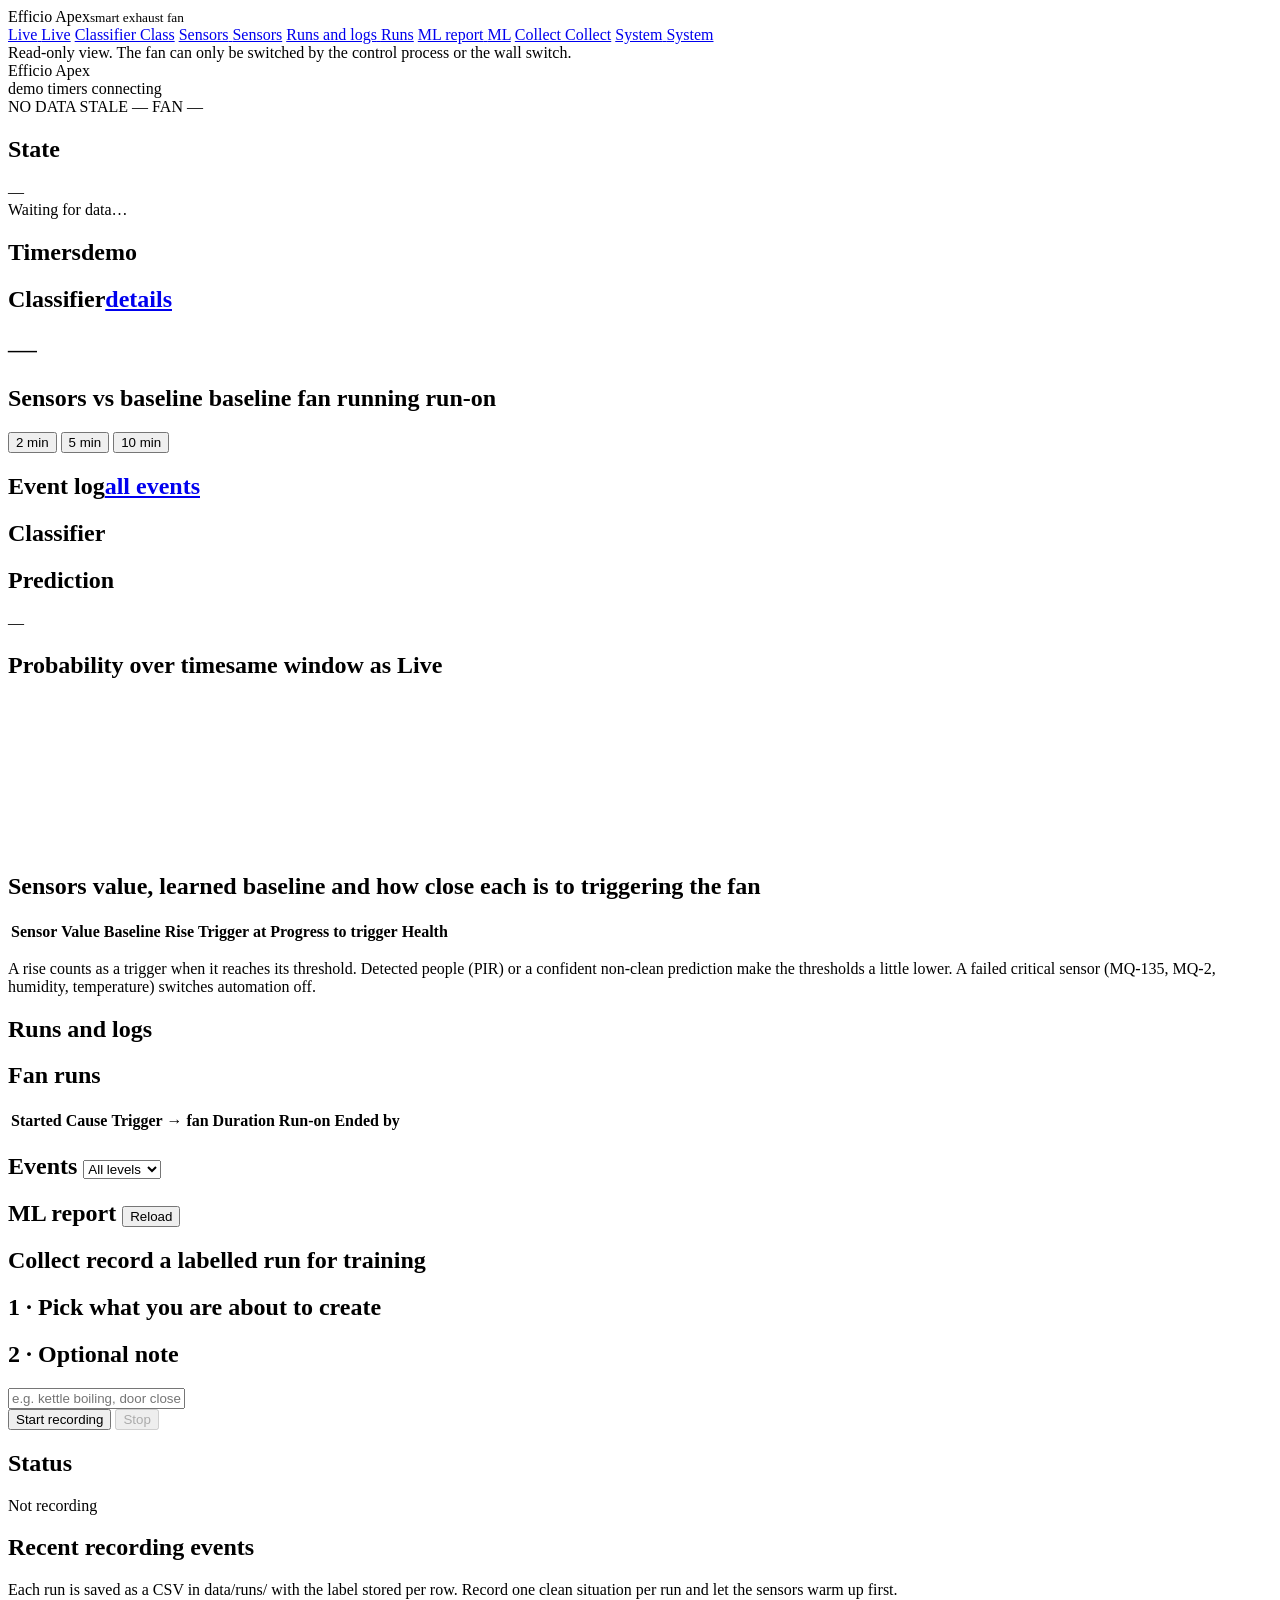
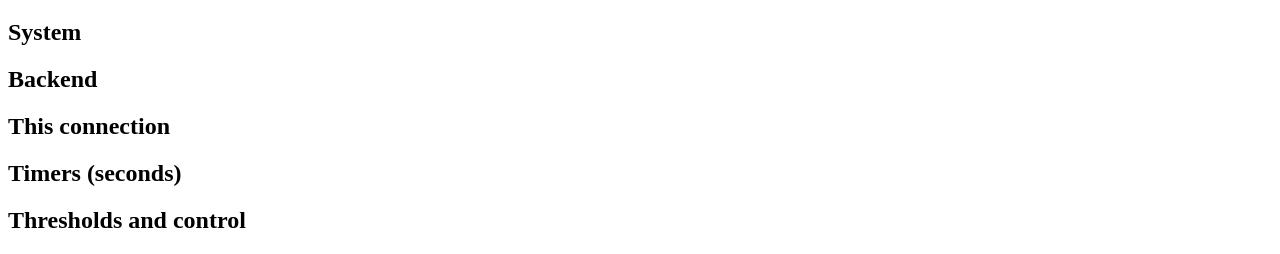
==== server/static/index.html @ 3142cc84 "feat-Added dashboard component" ====
<!doctype html>
<html lang="en" data-bs-theme="dark">
<head>
  <meta charset="utf-8">
  <meta name="viewport" content="width=device-width, initial-scale=1, viewport-fit=cover">
  <meta name="theme-color" content="#0d1214">
  <title>Efficio Apex</title>
  <link rel="icon" href="data:,">
  <!-- everything is vendored: no internet needed -->
  <link rel="stylesheet" href="/static/vendor/bootstrap.min.css">
  <link rel="stylesheet" href="/static/vendor/bootstrap-icons.min.css">
  <link rel="stylesheet" href="/static/style.css">
</head>
<body>

<!-- ============ sidebar (desktop) / bottom tab bar (phone) ============ -->
<aside class="sidebar">
  <div class="brand"><i class="bi bi-fan"></i><div>Efficio Apex<small>smart exhaust fan</small></div></div>
  <nav class="tabs" aria-label="Sections">
    <a class="tab-link" href="#live"       data-tab="live">      <i class="bi bi-activity"></i>        <span class="lbl-long">Live</span>          <span class="lbl-short">Live</span></a>
    <a class="tab-link" href="#classifier" data-tab="classifier"><i class="bi bi-cpu"></i>            <span class="lbl-long">Classifier</span>    <span class="lbl-short">Class</span></a>
    <a class="tab-link" href="#sensors"    data-tab="sensors">   <i class="bi bi-thermometer-half"></i><span class="lbl-long">Sensors</span>       <span class="lbl-short">Sensors</span></a>
    <a class="tab-link" href="#runs"       data-tab="runs">      <i class="bi bi-clock-history"></i>   <span class="lbl-long">Runs and logs</span> <span class="lbl-short">Runs</span></a>
    <a class="tab-link" href="#ml"         data-tab="ml">        <i class="bi bi-bar-chart-line"></i>  <span class="lbl-long">ML report</span>     <span class="lbl-short">ML</span></a>
    <a class="tab-link" href="#collect"    data-tab="collect">   <i class="bi bi-record-circle"></i>  <span class="lbl-long">Collect</span>       <span class="lbl-short">Collect</span></a>
    <a class="tab-link" href="#system"     data-tab="system">    <i class="bi bi-gear"></i>            <span class="lbl-long">System</span>        <span class="lbl-short">System</span></a>
  </nav>
  <div class="side-foot">Read-only view. The fan can only be switched by the control process or the wall switch.</div>
</aside>

<div class="main">

  <!-- ============ top bar: mode badge, state, fan ============ -->
  <header class="topbar">
    <div class="top-title"><i class="bi bi-fan"></i><span>Efficio Apex</span></div>
    <div class="top-right d-flex align-items-center gap-2 flex-wrap">
      <span id="demoChip" class="chip chip-warn d-none" title="Shortened timers are active (demo_timers: true)"><i class="bi bi-stopwatch"></i>demo timers</span>
      <span id="link" class="link wait"><i class="dot"></i><span id="linkText">connecting</span></span>
    </div>
    <div class="top-items">
      <span id="modeBadge" class="mode-badge"><i class="dot"></i><span id="modeText">NO DATA</span></span>
      <span id="staleChip" class="chip chip-bad d-none"><i class="bi bi-exclamation-triangle"></i>STALE</span>
      <span id="statePill" class="state-pill"><span id="stateText">—</span></span>
      <span id="fanPill" class="fan-pill"><i class="bi bi-fan"></i><span id="fanText">FAN —</span></span>
    </div>
  </header>

  <main class="content">

    <!-- ================= LIVE ================= -->
    <section class="pane" id="pane-live">
      <div class="row g-3 mb-3">
        <div class="col-12 col-lg-4">
          <div class="panel" id="heroState">
            <h2 class="panel-title"><span><i class="bi bi-diagram-3"></i>State</span><span id="heroAge" class="num"></span></h2>
            <div class="state-big" id="heroStateText">—</div>
            <div class="state-sub" id="heroStateSub">Waiting for data…</div>
            <div class="chips" id="heroChips"></div>
          </div>
        </div>
        <div class="col-12 col-md-6 col-lg-4">
          <div class="panel">
            <h2 class="panel-title"><span><i class="bi bi-stopwatch"></i>Timers</span><span id="timersNote" class="chip d-none">demo</span></h2>
            <div id="timers"></div>
          </div>
        </div>
        <div class="col-12 col-md-6 col-lg-4">
          <div class="panel">
            <h2 class="panel-title"><span><i class="bi bi-cpu"></i>Classifier</span><a href="#classifier" class="small">details</a></h2>
            <div class="d-flex align-items-baseline gap-3 mb-2">
              <span class="label-big" id="miniLabel" style="font-size:1.8rem">—</span>
              <span class="num muted" id="miniConf"></span>
            </div>
            <div class="probs compact" id="miniProbs"></div>
          </div>
        </div>
      </div>

      <div class="row g-3 mb-3" id="statCards"></div>

      <div class="d-flex align-items-center justify-content-between flex-wrap gap-2 mb-2">
        <h2 class="panel-title m-0">Sensors vs baseline
          <span class="legend-note ms-2 d-none d-sm-inline">
            <span class="swatch" style="background:var(--muted)"></span>baseline
            <span class="swatch" style="background:var(--running)"></span>fan running
            <span class="swatch" style="background:var(--runon)"></span>run-on
          </span>
        </h2>
        <div class="seg" id="windowSeg" role="group" aria-label="Chart window">
          <button type="button" data-w="120">2 min</button>
          <button type="button" data-w="300" class="active">5 min</button>
          <button type="button" data-w="600">10 min</button>
        </div>
      </div>
      <div class="row g-3 mb-3" id="chartCards"></div>

      <div class="panel">
        <h2 class="panel-title"><span><i class="bi bi-journal-text"></i>Event log</span><a href="#runs" class="small">all events</a></h2>
        <ul class="log" id="liveLog"></ul>
      </div>
    </section>

    <!-- ================= CLASSIFIER ================= -->
    <section class="pane" id="pane-classifier">
      <h1 class="pane-title">Classifier <span class="sub" id="clfSource"></span></h1>
      <div class="row g-3 mb-3">
        <div class="col-12 col-lg-5">
          <div class="panel">
            <h2 class="panel-title"><span>Prediction</span><span id="clfNote"></span></h2>
            <div class="d-flex align-items-baseline gap-3 flex-wrap mb-3">
              <span class="label-big" id="clfLabel">—</span>
              <span class="conf-big num" id="clfConf"></span>
            </div>
            <div class="probs" id="clfProbs"></div>
            <div class="mt-3 muted small" id="clfTruth"></div>
          </div>
        </div>
        <div class="col-12 col-lg-7">
          <div class="panel">
            <h2 class="panel-title"><span>Probability over time</span><span class="legend-note">same window as Live</span></h2>
            <div class="chart-box tall"><canvas id="probChart"></canvas></div>
          </div>
        </div>
      </div>
    </section>

    <!-- ================= SENSORS ================= -->
    <section class="pane" id="pane-sensors">
      <h1 class="pane-title">Sensors <span class="sub">value, learned baseline and how close each is to triggering the fan</span></h1>
      <div class="panel">
        <div class="table-scroll">
          <table class="table" id="sensorTable">
            <thead><tr><th>Sensor</th><th class="num">Value</th><th class="num">Baseline</th><th class="num">Rise</th><th class="num">Trigger at</th><th>Progress to trigger</th><th>Health</th></tr></thead>
            <tbody></tbody>
          </table>
        </div>
        <p class="muted small mt-3 mb-0">A rise counts as a trigger when it reaches its threshold. Detected people (PIR) or a confident non-clean prediction make the thresholds a little lower. A failed critical sensor (MQ-135, MQ-2, humidity, temperature) switches automation off.</p>
      </div>
    </section>

    <!-- ================= RUNS AND LOGS ================= -->
    <section class="pane" id="pane-runs">
      <h1 class="pane-title">Runs and logs</h1>
      <div class="row g-3 mb-3" id="runSummary"></div>
      <div class="panel mb-3">
        <h2 class="panel-title"><span><i class="bi bi-clock-history"></i>Fan runs</span><span class="muted" id="runCount"></span></h2>
        <div class="table-scroll">
          <table class="table" id="runTable">
            <thead><tr><th>Started</th><th>Cause</th><th class="num">Trigger → fan</th><th class="num">Duration</th><th class="num">Run-on</th><th>Ended by</th></tr></thead>
            <tbody></tbody>
          </table>
        </div>
      </div>
      <div class="panel">
        <h2 class="panel-title">
          <span><i class="bi bi-journal-text"></i>Events</span>
          <select id="evFilter" class="form-select form-select-sm w-auto">
            <option value="">All levels</option><option value="info">Info</option><option value="warn">Warnings</option><option value="error">Errors</option>
          </select>
        </h2>
        <ul class="log" id="fullLog" style="max-height:480px"></ul>
      </div>
    </section>

    <!-- ================= ML REPORT ================= -->
    <section class="pane" id="pane-ml">
      <h1 class="pane-title">ML report <span class="sub" id="mlSub"></span>
        <button class="btn btn-ghost btn-sm ms-auto" id="mlReload"><i class="bi bi-arrow-clockwise"></i> Reload</button></h1>
      <div id="mlBody"></div>
    </section>

    <!-- ================= COLLECT ================= -->
    <section class="pane" id="pane-collect">
      <h1 class="pane-title">Collect <span class="sub">record a labelled run for training</span></h1>
      <div class="row g-3">
        <div class="col-12 col-lg-7">
          <div class="panel">
            <h2 class="panel-title">1 · Pick what you are about to create</h2>
            <div class="label-pick mb-3" id="labelPick"></div>
            <h2 class="panel-title">2 · Optional note</h2>
            <input id="collectNote" class="form-control mb-3" maxlength="80" placeholder="e.g. kettle boiling, door closed" autocomplete="off">
            <div class="d-flex gap-2 flex-wrap">
              <button id="btnStart" class="btn btn-go flex-fill"><i class="bi bi-record-fill"></i> Start recording</button>
              <button id="btnStop"  class="btn btn-stop flex-fill" disabled><i class="bi bi-stop-fill"></i> Stop</button>
            </div>
            <div class="small mt-2" id="collectMsg" aria-live="polite"></div>
          </div>
        </div>
        <div class="col-12 col-lg-5">
          <div class="panel">
            <h2 class="panel-title">Status</h2>
            <div class="rec-banner mb-3" id="recBanner"><span class="rec-dot"></span><div><div id="recTitle" class="fw-bold">Not recording</div><div id="recSub" class="muted small num"></div></div></div>
            <h2 class="panel-title">Recent recording events</h2>
            <ul class="log" id="collectLog" style="max-height:200px"></ul>
            <p class="muted small mt-3 mb-0">Each run is saved as a CSV in <span class="num">data/runs/</span> with the label stored per row. Record one clean situation per run and let the sensors warm up first.</p>
          </div>
        </div>
      </div>
    </section>

    <!-- ================= SYSTEM ================= -->
    <section class="pane" id="pane-system">
      <h1 class="pane-title">System</h1>
      <div class="row g-3">
        <div class="col-12 col-lg-6"><div class="panel"><h2 class="panel-title">Backend</h2><dl class="kv" id="sysBackend"></dl></div></div>
        <div class="col-12 col-lg-6"><div class="panel"><h2 class="panel-title">This connection</h2><dl class="kv" id="sysLink"></dl></div></div>
        <div class="col-12 col-lg-6"><div class="panel"><h2 class="panel-title">Timers (seconds)</h2><dl class="kv" id="sysTimers"></dl></div></div>
        <div class="col-12 col-lg-6"><div class="panel"><h2 class="panel-title">Thresholds and control</h2><dl class="kv" id="sysThr"></dl></div></div>
      </div>
    </section>

  </main>
</div>

<script src="/static/vendor/bootstrap.bundle.min.js"></script>
<script src="/static/vendor/chart.umd.js"></script>
<script src="/static/app.js"></script>
</body>
</html>
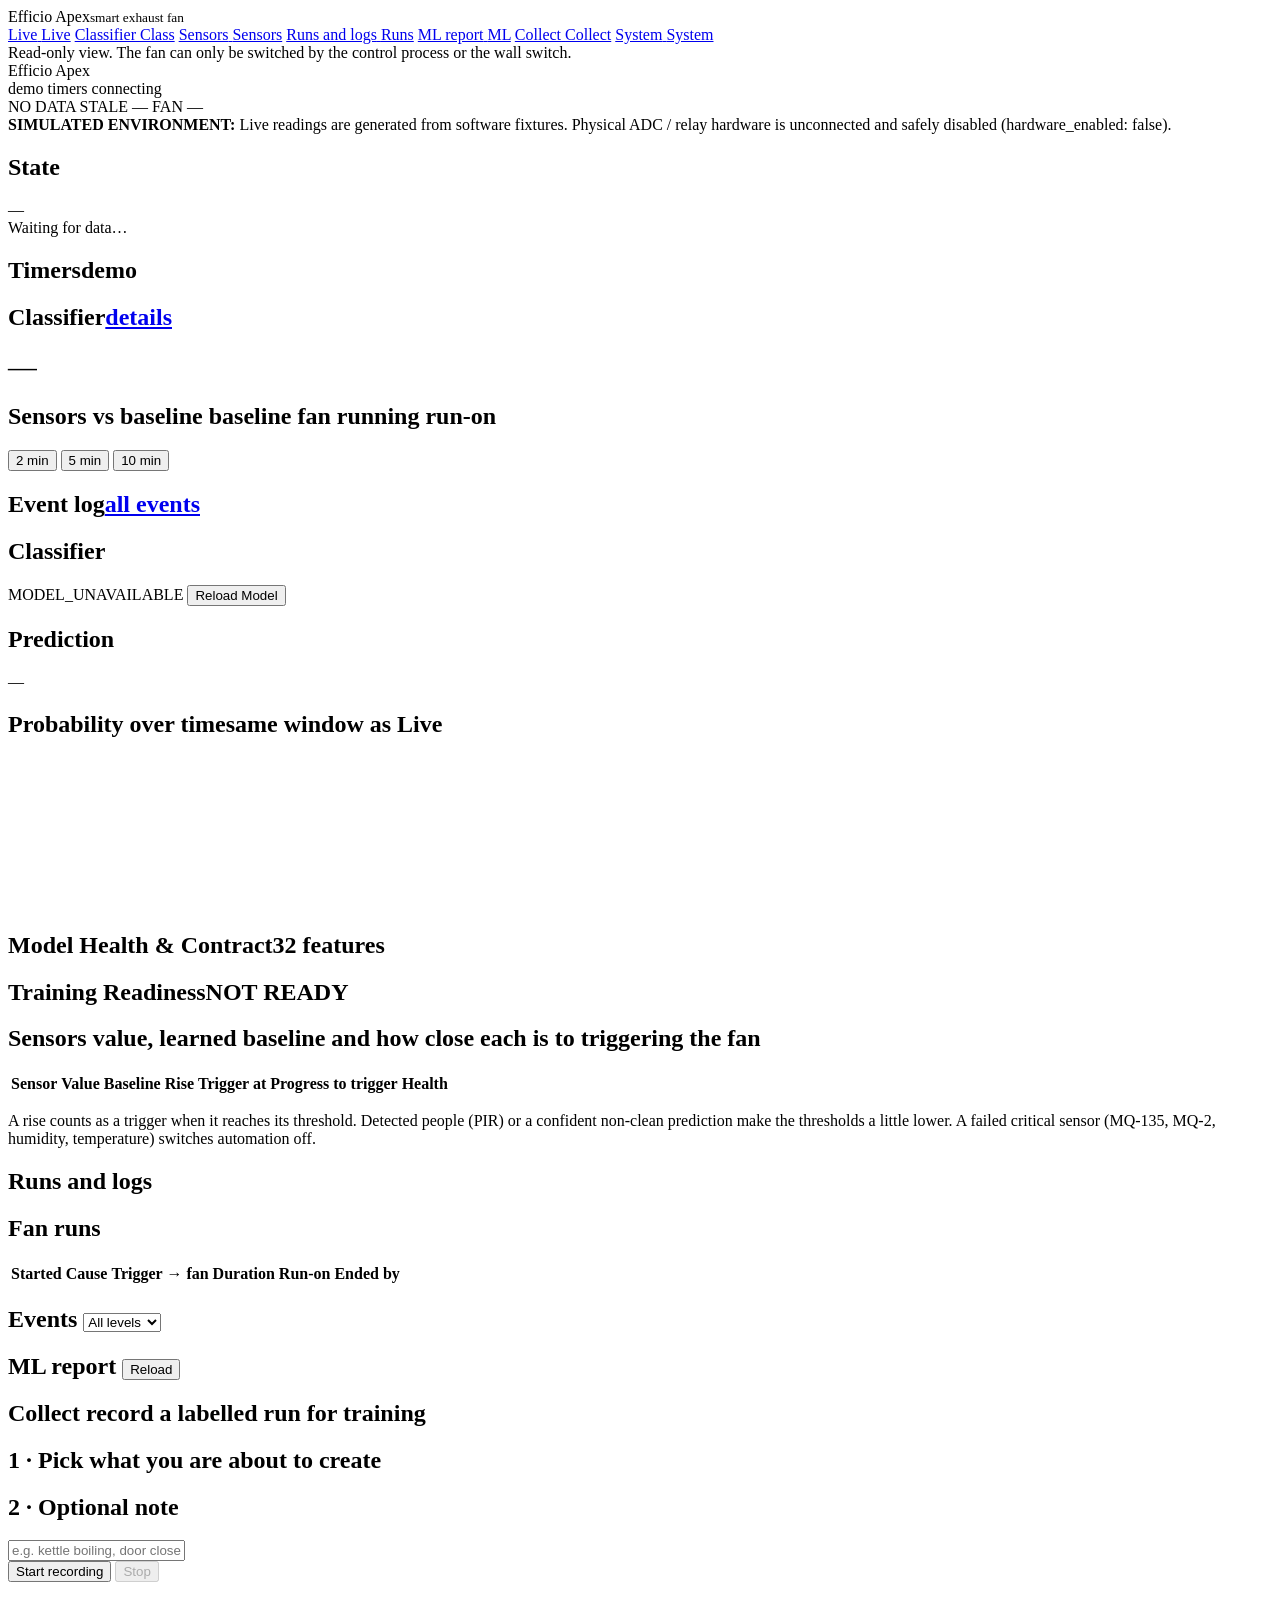
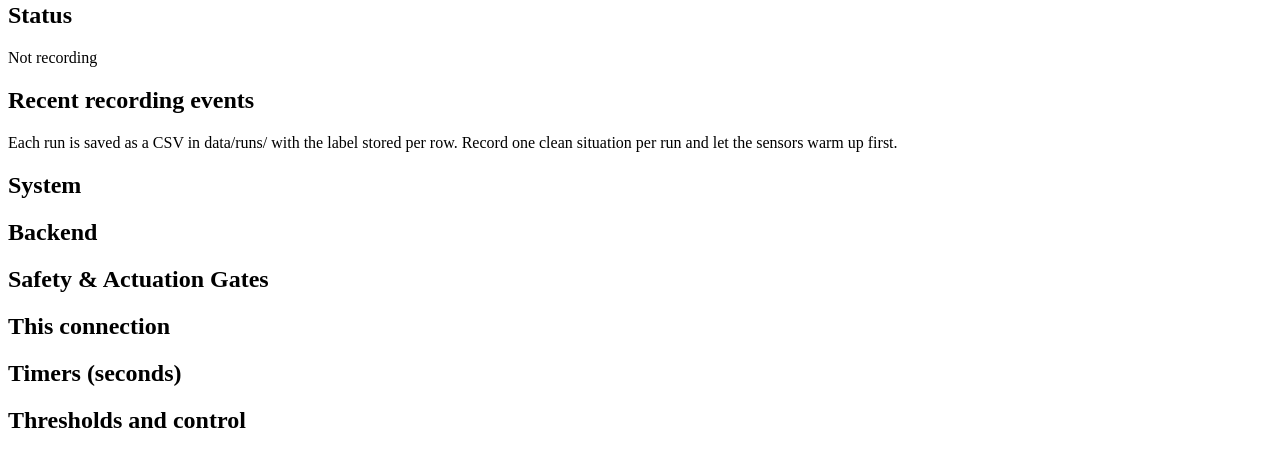
==== commit 5e48a06b: "ML initiated with Pipeline" ====
--- a/server/static/index.html
+++ b/server/static/index.html
@@ -49,6 +49,12 @@
 
     <!-- ================= LIVE ================= -->
     <section class="pane" id="pane-live">
+      <div id="simulatedBanner" class="simulated-warning-banner d-none">
+        <i class="bi bi-cpu"></i>
+        <div>
+          <strong>SIMULATED ENVIRONMENT:</strong> Live readings are generated from software fixtures. Physical ADC / relay hardware is unconnected and safely disabled (<span class="num">hardware_enabled: false</span>).
+        </div>
+      </div>
       <div class="row g-3 mb-3">
         <div class="col-12 col-lg-4">
           <div class="panel" id="heroState">
@@ -101,8 +107,18 @@
     </section>
 
     <!-- ================= CLASSIFIER ================= -->
+    <!-- ================= CLASSIFIER ================= -->
     <section class="pane" id="pane-classifier">
-      <h1 class="pane-title">Classifier <span class="sub" id="clfSource"></span></h1>
+      <div class="d-flex align-items-center justify-content-between flex-wrap gap-2 mb-3">
+        <h1 class="pane-title m-0">Classifier <span class="sub" id="clfSource"></span></h1>
+        <div class="d-flex align-items-center gap-2">
+          <span id="clfStatusPill" class="status-pill status-model-unavailable">MODEL_UNAVAILABLE</span>
+          <button id="btnReloadModel" class="btn btn-ghost btn-sm" title="Validate and reload model artifact"><i class="bi bi-arrow-clockwise"></i> Reload Model</button>
+        </div>
+      </div>
+
+      <div id="clfMsg" class="alert alert-dark p-2 mb-3 small d-none" style="background:var(--surface-2); border-color:var(--line);"></div>
+
       <div class="row g-3 mb-3">
         <div class="col-12 col-lg-5">
           <div class="panel">
@@ -119,6 +135,22 @@
           <div class="panel">
             <h2 class="panel-title"><span>Probability over time</span><span class="legend-note">same window as Live</span></h2>
             <div class="chart-box tall"><canvas id="probChart"></canvas></div>
+          </div>
+        </div>
+      </div>
+
+      <div class="row g-3 mb-3">
+        <div class="col-12 col-lg-6">
+          <div class="panel">
+            <h2 class="panel-title"><span><i class="bi bi-shield-check"></i> Model Health & Contract</span><span id="contractChip" class="chip">32 features</span></h2>
+            <dl class="kv" id="modelHealthKV"></dl>
+          </div>
+        </div>
+        <div class="col-12 col-lg-6">
+          <div class="panel">
+            <h2 class="panel-title"><span><i class="bi bi-mortarboard"></i> Training Readiness</span><span id="trainingReadinessBadge" class="readiness-badge readiness-not-ready">NOT READY</span></h2>
+            <ul class="checklist" id="trainingChecklist"></ul>
+            <div id="readinessReasons" class="mt-2 small text-muted"></div>
           </div>
         </div>
       </div>
@@ -203,6 +235,7 @@
       <h1 class="pane-title">System</h1>
       <div class="row g-3">
         <div class="col-12 col-lg-6"><div class="panel"><h2 class="panel-title">Backend</h2><dl class="kv" id="sysBackend"></dl></div></div>
+        <div class="col-12 col-lg-6"><div class="panel"><h2 class="panel-title"><i class="bi bi-shield-lock"></i> Safety & Actuation Gates</h2><dl class="kv" id="sysSafety"></dl></div></div>
         <div class="col-12 col-lg-6"><div class="panel"><h2 class="panel-title">This connection</h2><dl class="kv" id="sysLink"></dl></div></div>
         <div class="col-12 col-lg-6"><div class="panel"><h2 class="panel-title">Timers (seconds)</h2><dl class="kv" id="sysTimers"></dl></div></div>
         <div class="col-12 col-lg-6"><div class="panel"><h2 class="panel-title">Thresholds and control</h2><dl class="kv" id="sysThr"></dl></div></div>
